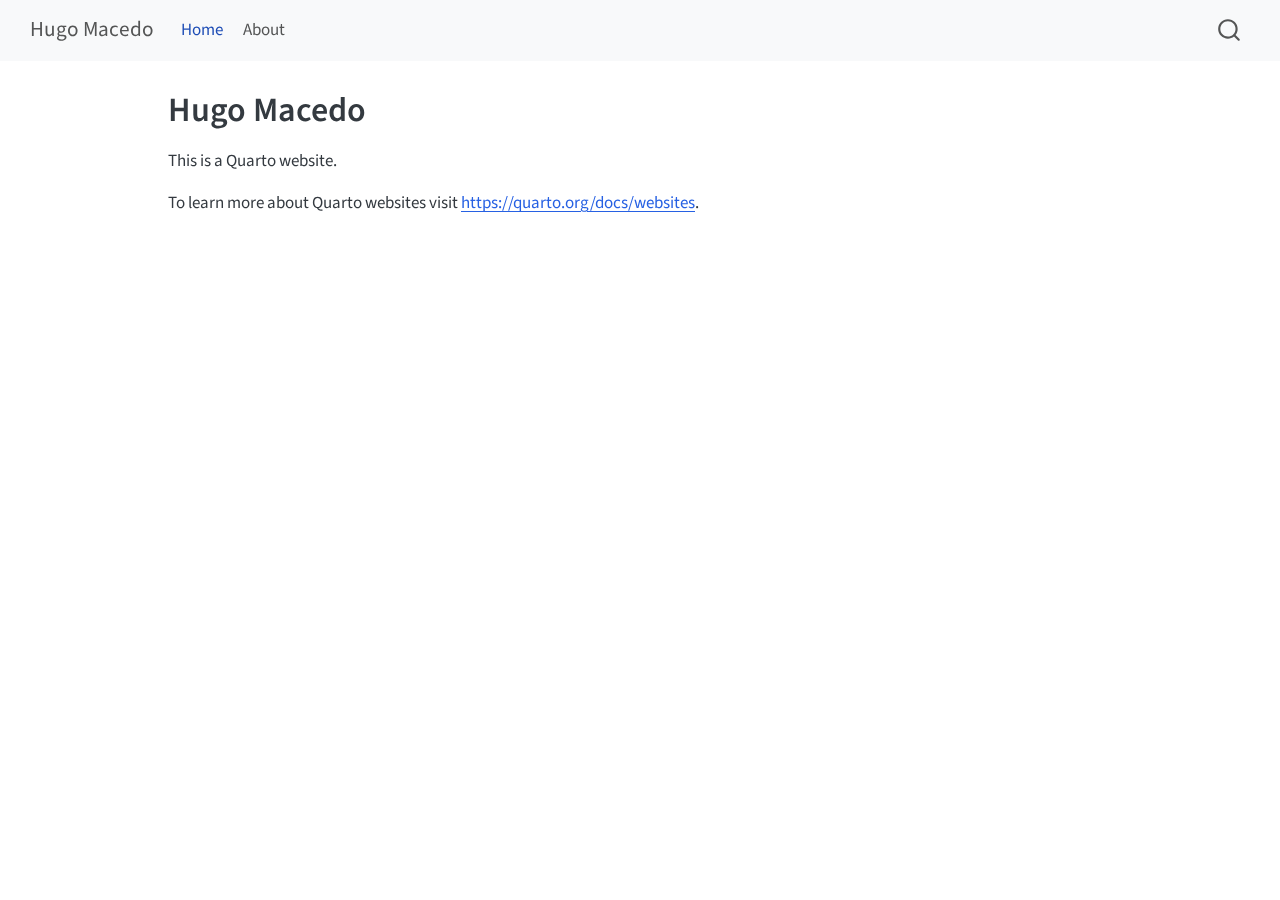
==== index.html @ d74cac8b "Built site for gh-pages" ====
<!DOCTYPE html>
<html xmlns="http://www.w3.org/1999/xhtml" lang="en" xml:lang="en"><head>

<meta charset="utf-8">
<meta name="generator" content="quarto-1.6.42">

<meta name="viewport" content="width=device-width, initial-scale=1.0, user-scalable=yes">


<title>Hugo Macedo</title>
<style>
code{white-space: pre-wrap;}
span.smallcaps{font-variant: small-caps;}
div.columns{display: flex; gap: min(4vw, 1.5em);}
div.column{flex: auto; overflow-x: auto;}
div.hanging-indent{margin-left: 1.5em; text-indent: -1.5em;}
ul.task-list{list-style: none;}
ul.task-list li input[type="checkbox"] {
  width: 0.8em;
  margin: 0 0.8em 0.2em -1em; /* quarto-specific, see https://github.com/quarto-dev/quarto-cli/issues/4556 */ 
  vertical-align: middle;
}
</style>


<script src="site_libs/quarto-nav/quarto-nav.js"></script>
<script src="site_libs/quarto-nav/headroom.min.js"></script>
<script src="site_libs/clipboard/clipboard.min.js"></script>
<script src="site_libs/quarto-search/autocomplete.umd.js"></script>
<script src="site_libs/quarto-search/fuse.min.js"></script>
<script src="site_libs/quarto-search/quarto-search.js"></script>
<meta name="quarto:offset" content="./">
<script src="site_libs/quarto-html/quarto.js"></script>
<script src="site_libs/quarto-html/popper.min.js"></script>
<script src="site_libs/quarto-html/tippy.umd.min.js"></script>
<script src="site_libs/quarto-html/anchor.min.js"></script>
<link href="site_libs/quarto-html/tippy.css" rel="stylesheet">
<link href="site_libs/quarto-html/quarto-syntax-highlighting-2f5df379a58b258e96c21c0638c20c03.css" rel="stylesheet" id="quarto-text-highlighting-styles">
<script src="site_libs/bootstrap/bootstrap.min.js"></script>
<link href="site_libs/bootstrap/bootstrap-icons.css" rel="stylesheet">
<link href="site_libs/bootstrap/bootstrap-5c67a7444eebc356e54fdce0a63e8750.min.css" rel="stylesheet" append-hash="true" id="quarto-bootstrap" data-mode="light">
<script id="quarto-search-options" type="application/json">{
  "location": "navbar",
  "copy-button": false,
  "collapse-after": 3,
  "panel-placement": "end",
  "type": "overlay",
  "limit": 50,
  "keyboard-shortcut": [
    "f",
    "/",
    "s"
  ],
  "show-item-context": false,
  "language": {
    "search-no-results-text": "No results",
    "search-matching-documents-text": "matching documents",
    "search-copy-link-title": "Copy link to search",
    "search-hide-matches-text": "Hide additional matches",
    "search-more-match-text": "more match in this document",
    "search-more-matches-text": "more matches in this document",
    "search-clear-button-title": "Clear",
    "search-text-placeholder": "",
    "search-detached-cancel-button-title": "Cancel",
    "search-submit-button-title": "Submit",
    "search-label": "Search"
  }
}</script>


<link rel="stylesheet" href="styles.css">
</head>

<body class="nav-fixed">

<div id="quarto-search-results"></div>
  <header id="quarto-header" class="headroom fixed-top">
    <nav class="navbar navbar-expand-lg " data-bs-theme="dark">
      <div class="navbar-container container-fluid">
      <div class="navbar-brand-container mx-auto">
    <a class="navbar-brand" href="./index.html">
    <span class="navbar-title">Hugo Macedo</span>
    </a>
  </div>
            <div id="quarto-search" class="" title="Search"></div>
          <button class="navbar-toggler" type="button" data-bs-toggle="collapse" data-bs-target="#navbarCollapse" aria-controls="navbarCollapse" role="menu" aria-expanded="false" aria-label="Toggle navigation" onclick="if (window.quartoToggleHeadroom) { window.quartoToggleHeadroom(); }">
  <span class="navbar-toggler-icon"></span>
</button>
          <div class="collapse navbar-collapse" id="navbarCollapse">
            <ul class="navbar-nav navbar-nav-scroll me-auto">
  <li class="nav-item">
    <a class="nav-link active" href="./index.html" aria-current="page"> 
<span class="menu-text">Home</span></a>
  </li>  
  <li class="nav-item">
    <a class="nav-link" href="./about.html"> 
<span class="menu-text">About</span></a>
  </li>  
</ul>
          </div> <!-- /navcollapse -->
            <div class="quarto-navbar-tools">
</div>
      </div> <!-- /container-fluid -->
    </nav>
</header>
<!-- content -->
<div id="quarto-content" class="quarto-container page-columns page-rows-contents page-layout-article page-navbar">
<!-- sidebar -->
<!-- margin-sidebar -->
    <div id="quarto-margin-sidebar" class="sidebar margin-sidebar zindex-bottom">
        
    </div>
<!-- main -->
<main class="content" id="quarto-document-content">

<header id="title-block-header" class="quarto-title-block default">
<div class="quarto-title">
<h1 class="title">Hugo Macedo</h1>
</div>



<div class="quarto-title-meta">

    
  
    
  </div>
  


</header>


<p>This is a Quarto website.</p>
<p>To learn more about Quarto websites visit <a href="https://quarto.org/docs/websites" class="uri">https://quarto.org/docs/websites</a>.</p>



</main> <!-- /main -->
<script id="quarto-html-after-body" type="application/javascript">
window.document.addEventListener("DOMContentLoaded", function (event) {
  const toggleBodyColorMode = (bsSheetEl) => {
    const mode = bsSheetEl.getAttribute("data-mode");
    const bodyEl = window.document.querySelector("body");
    if (mode === "dark") {
      bodyEl.classList.add("quarto-dark");
      bodyEl.classList.remove("quarto-light");
    } else {
      bodyEl.classList.add("quarto-light");
      bodyEl.classList.remove("quarto-dark");
    }
  }
  const toggleBodyColorPrimary = () => {
    const bsSheetEl = window.document.querySelector("link#quarto-bootstrap");
    if (bsSheetEl) {
      toggleBodyColorMode(bsSheetEl);
    }
  }
  toggleBodyColorPrimary();  
  const icon = "";
  const anchorJS = new window.AnchorJS();
  anchorJS.options = {
    placement: 'right',
    icon: icon
  };
  anchorJS.add('.anchored');
  const isCodeAnnotation = (el) => {
    for (const clz of el.classList) {
      if (clz.startsWith('code-annotation-')) {                     
        return true;
      }
    }
    return false;
  }
  const onCopySuccess = function(e) {
    // button target
    const button = e.trigger;
    // don't keep focus
    button.blur();
    // flash "checked"
    button.classList.add('code-copy-button-checked');
    var currentTitle = button.getAttribute("title");
    button.setAttribute("title", "Copied!");
    let tooltip;
    if (window.bootstrap) {
      button.setAttribute("data-bs-toggle", "tooltip");
      button.setAttribute("data-bs-placement", "left");
      button.setAttribute("data-bs-title", "Copied!");
      tooltip = new bootstrap.Tooltip(button, 
        { trigger: "manual", 
          customClass: "code-copy-button-tooltip",
          offset: [0, -8]});
      tooltip.show();    
    }
    setTimeout(function() {
      if (tooltip) {
        tooltip.hide();
        button.removeAttribute("data-bs-title");
        button.removeAttribute("data-bs-toggle");
        button.removeAttribute("data-bs-placement");
      }
      button.setAttribute("title", currentTitle);
      button.classList.remove('code-copy-button-checked');
    }, 1000);
    // clear code selection
    e.clearSelection();
  }
  const getTextToCopy = function(trigger) {
      const codeEl = trigger.previousElementSibling.cloneNode(true);
      for (const childEl of codeEl.children) {
        if (isCodeAnnotation(childEl)) {
          childEl.remove();
        }
      }
      return codeEl.innerText;
  }
  const clipboard = new window.ClipboardJS('.code-copy-button:not([data-in-quarto-modal])', {
    text: getTextToCopy
  });
  clipboard.on('success', onCopySuccess);
  if (window.document.getElementById('quarto-embedded-source-code-modal')) {
    const clipboardModal = new window.ClipboardJS('.code-copy-button[data-in-quarto-modal]', {
      text: getTextToCopy,
      container: window.document.getElementById('quarto-embedded-source-code-modal')
    });
    clipboardModal.on('success', onCopySuccess);
  }
    var localhostRegex = new RegExp(/^(?:http|https):\/\/localhost\:?[0-9]*\//);
    var mailtoRegex = new RegExp(/^mailto:/);
      var filterRegex = new RegExp("https:\/\/hhmace\.do");
    var isInternal = (href) => {
        return filterRegex.test(href) || localhostRegex.test(href) || mailtoRegex.test(href);
    }
    // Inspect non-navigation links and adorn them if external
 	var links = window.document.querySelectorAll('a[href]:not(.nav-link):not(.navbar-brand):not(.toc-action):not(.sidebar-link):not(.sidebar-item-toggle):not(.pagination-link):not(.no-external):not([aria-hidden]):not(.dropdown-item):not(.quarto-navigation-tool):not(.about-link)');
    for (var i=0; i<links.length; i++) {
      const link = links[i];
      if (!isInternal(link.href)) {
        // undo the damage that might have been done by quarto-nav.js in the case of
        // links that we want to consider external
        if (link.dataset.originalHref !== undefined) {
          link.href = link.dataset.originalHref;
        }
      }
    }
  function tippyHover(el, contentFn, onTriggerFn, onUntriggerFn) {
    const config = {
      allowHTML: true,
      maxWidth: 500,
      delay: 100,
      arrow: false,
      appendTo: function(el) {
          return el.parentElement;
      },
      interactive: true,
      interactiveBorder: 10,
      theme: 'quarto',
      placement: 'bottom-start',
    };
    if (contentFn) {
      config.content = contentFn;
    }
    if (onTriggerFn) {
      config.onTrigger = onTriggerFn;
    }
    if (onUntriggerFn) {
      config.onUntrigger = onUntriggerFn;
    }
    window.tippy(el, config); 
  }
  const noterefs = window.document.querySelectorAll('a[role="doc-noteref"]');
  for (var i=0; i<noterefs.length; i++) {
    const ref = noterefs[i];
    tippyHover(ref, function() {
      // use id or data attribute instead here
      let href = ref.getAttribute('data-footnote-href') || ref.getAttribute('href');
      try { href = new URL(href).hash; } catch {}
      const id = href.replace(/^#\/?/, "");
      const note = window.document.getElementById(id);
      if (note) {
        return note.innerHTML;
      } else {
        return "";
      }
    });
  }
  const xrefs = window.document.querySelectorAll('a.quarto-xref');
  const processXRef = (id, note) => {
    // Strip column container classes
    const stripColumnClz = (el) => {
      el.classList.remove("page-full", "page-columns");
      if (el.children) {
        for (const child of el.children) {
          stripColumnClz(child);
        }
      }
    }
    stripColumnClz(note)
    if (id === null || id.startsWith('sec-')) {
      // Special case sections, only their first couple elements
      const container = document.createElement("div");
      if (note.children && note.children.length > 2) {
        container.appendChild(note.children[0].cloneNode(true));
        for (let i = 1; i < note.children.length; i++) {
          const child = note.children[i];
          if (child.tagName === "P" && child.innerText === "") {
            continue;
          } else {
            container.appendChild(child.cloneNode(true));
            break;
          }
        }
        if (window.Quarto?.typesetMath) {
          window.Quarto.typesetMath(container);
        }
        return container.innerHTML
      } else {
        if (window.Quarto?.typesetMath) {
          window.Quarto.typesetMath(note);
        }
        return note.innerHTML;
      }
    } else {
      // Remove any anchor links if they are present
      const anchorLink = note.querySelector('a.anchorjs-link');
      if (anchorLink) {
        anchorLink.remove();
      }
      if (window.Quarto?.typesetMath) {
        window.Quarto.typesetMath(note);
      }
      if (note.classList.contains("callout")) {
        return note.outerHTML;
      } else {
        return note.innerHTML;
      }
    }
  }
  for (var i=0; i<xrefs.length; i++) {
    const xref = xrefs[i];
    tippyHover(xref, undefined, function(instance) {
      instance.disable();
      let url = xref.getAttribute('href');
      let hash = undefined; 
      if (url.startsWith('#')) {
        hash = url;
      } else {
        try { hash = new URL(url).hash; } catch {}
      }
      if (hash) {
        const id = hash.replace(/^#\/?/, "");
        const note = window.document.getElementById(id);
        if (note !== null) {
          try {
            const html = processXRef(id, note.cloneNode(true));
            instance.setContent(html);
          } finally {
            instance.enable();
            instance.show();
          }
        } else {
          // See if we can fetch this
          fetch(url.split('#')[0])
          .then(res => res.text())
          .then(html => {
            const parser = new DOMParser();
            const htmlDoc = parser.parseFromString(html, "text/html");
            const note = htmlDoc.getElementById(id);
            if (note !== null) {
              const html = processXRef(id, note);
              instance.setContent(html);
            } 
          }).finally(() => {
            instance.enable();
            instance.show();
          });
        }
      } else {
        // See if we can fetch a full url (with no hash to target)
        // This is a special case and we should probably do some content thinning / targeting
        fetch(url)
        .then(res => res.text())
        .then(html => {
          const parser = new DOMParser();
          const htmlDoc = parser.parseFromString(html, "text/html");
          const note = htmlDoc.querySelector('main.content');
          if (note !== null) {
            // This should only happen for chapter cross references
            // (since there is no id in the URL)
            // remove the first header
            if (note.children.length > 0 && note.children[0].tagName === "HEADER") {
              note.children[0].remove();
            }
            const html = processXRef(null, note);
            instance.setContent(html);
          } 
        }).finally(() => {
          instance.enable();
          instance.show();
        });
      }
    }, function(instance) {
    });
  }
      let selectedAnnoteEl;
      const selectorForAnnotation = ( cell, annotation) => {
        let cellAttr = 'data-code-cell="' + cell + '"';
        let lineAttr = 'data-code-annotation="' +  annotation + '"';
        const selector = 'span[' + cellAttr + '][' + lineAttr + ']';
        return selector;
      }
      const selectCodeLines = (annoteEl) => {
        const doc = window.document;
        const targetCell = annoteEl.getAttribute("data-target-cell");
        const targetAnnotation = annoteEl.getAttribute("data-target-annotation");
        const annoteSpan = window.document.querySelector(selectorForAnnotation(targetCell, targetAnnotation));
        const lines = annoteSpan.getAttribute("data-code-lines").split(",");
        const lineIds = lines.map((line) => {
          return targetCell + "-" + line;
        })
        let top = null;
        let height = null;
        let parent = null;
        if (lineIds.length > 0) {
            //compute the position of the single el (top and bottom and make a div)
            const el = window.document.getElementById(lineIds[0]);
            top = el.offsetTop;
            height = el.offsetHeight;
            parent = el.parentElement.parentElement;
          if (lineIds.length > 1) {
            const lastEl = window.document.getElementById(lineIds[lineIds.length - 1]);
            const bottom = lastEl.offsetTop + lastEl.offsetHeight;
            height = bottom - top;
          }
          if (top !== null && height !== null && parent !== null) {
            // cook up a div (if necessary) and position it 
            let div = window.document.getElementById("code-annotation-line-highlight");
            if (div === null) {
              div = window.document.createElement("div");
              div.setAttribute("id", "code-annotation-line-highlight");
              div.style.position = 'absolute';
              parent.appendChild(div);
            }
            div.style.top = top - 2 + "px";
            div.style.height = height + 4 + "px";
            div.style.left = 0;
            let gutterDiv = window.document.getElementById("code-annotation-line-highlight-gutter");
            if (gutterDiv === null) {
              gutterDiv = window.document.createElement("div");
              gutterDiv.setAttribute("id", "code-annotation-line-highlight-gutter");
              gutterDiv.style.position = 'absolute';
              const codeCell = window.document.getElementById(targetCell);
              const gutter = codeCell.querySelector('.code-annotation-gutter');
              gutter.appendChild(gutterDiv);
            }
            gutterDiv.style.top = top - 2 + "px";
            gutterDiv.style.height = height + 4 + "px";
          }
          selectedAnnoteEl = annoteEl;
        }
      };
      const unselectCodeLines = () => {
        const elementsIds = ["code-annotation-line-highlight", "code-annotation-line-highlight-gutter"];
        elementsIds.forEach((elId) => {
          const div = window.document.getElementById(elId);
          if (div) {
            div.remove();
          }
        });
        selectedAnnoteEl = undefined;
      };
        // Handle positioning of the toggle
    window.addEventListener(
      "resize",
      throttle(() => {
        elRect = undefined;
        if (selectedAnnoteEl) {
          selectCodeLines(selectedAnnoteEl);
        }
      }, 10)
    );
    function throttle(fn, ms) {
    let throttle = false;
    let timer;
      return (...args) => {
        if(!throttle) { // first call gets through
            fn.apply(this, args);
            throttle = true;
        } else { // all the others get throttled
            if(timer) clearTimeout(timer); // cancel #2
            timer = setTimeout(() => {
              fn.apply(this, args);
              timer = throttle = false;
            }, ms);
        }
      };
    }
      // Attach click handler to the DT
      const annoteDls = window.document.querySelectorAll('dt[data-target-cell]');
      for (const annoteDlNode of annoteDls) {
        annoteDlNode.addEventListener('click', (event) => {
          const clickedEl = event.target;
          if (clickedEl !== selectedAnnoteEl) {
            unselectCodeLines();
            const activeEl = window.document.querySelector('dt[data-target-cell].code-annotation-active');
            if (activeEl) {
              activeEl.classList.remove('code-annotation-active');
            }
            selectCodeLines(clickedEl);
            clickedEl.classList.add('code-annotation-active');
          } else {
            // Unselect the line
            unselectCodeLines();
            clickedEl.classList.remove('code-annotation-active');
          }
        });
      }
  const findCites = (el) => {
    const parentEl = el.parentElement;
    if (parentEl) {
      const cites = parentEl.dataset.cites;
      if (cites) {
        return {
          el,
          cites: cites.split(' ')
        };
      } else {
        return findCites(el.parentElement)
      }
    } else {
      return undefined;
    }
  };
  var bibliorefs = window.document.querySelectorAll('a[role="doc-biblioref"]');
  for (var i=0; i<bibliorefs.length; i++) {
    const ref = bibliorefs[i];
    const citeInfo = findCites(ref);
    if (citeInfo) {
      tippyHover(citeInfo.el, function() {
        var popup = window.document.createElement('div');
        citeInfo.cites.forEach(function(cite) {
          var citeDiv = window.document.createElement('div');
          citeDiv.classList.add('hanging-indent');
          citeDiv.classList.add('csl-entry');
          var biblioDiv = window.document.getElementById('ref-' + cite);
          if (biblioDiv) {
            citeDiv.innerHTML = biblioDiv.innerHTML;
          }
          popup.appendChild(citeDiv);
        });
        return popup.innerHTML;
      });
    }
  }
});
</script>
</div> <!-- /content -->




</body></html>
---- site_libs/quarto-html/tippy.css ----
.tippy-box[data-animation=fade][data-state=hidden]{opacity:0}[data-tippy-root]{max-width:calc(100vw - 10px)}.tippy-box{position:relative;background-color:#333;color:#fff;border-radius:4px;font-size:14px;line-height:1.4;white-space:normal;outline:0;transition-property:transform,visibility,opacity}.tippy-box[data-placement^=top]>.tippy-arrow{bottom:0}.tippy-box[data-placement^=top]>.tippy-arrow:before{bottom:-7px;left:0;border-width:8px 8px 0;border-top-color:initial;transform-origin:center top}.tippy-box[data-placement^=bottom]>.tippy-arrow{top:0}.tippy-box[data-placement^=bottom]>.tippy-arrow:before{top:-7px;left:0;border-width:0 8px 8px;border-bottom-color:initial;transform-origin:center bottom}.tippy-box[data-placement^=left]>.tippy-arrow{right:0}.tippy-box[data-placement^=left]>.tippy-arrow:before{border-width:8px 0 8px 8px;border-left-color:initial;right:-7px;transform-origin:center left}.tippy-box[data-placement^=right]>.tippy-arrow{left:0}.tippy-box[data-placement^=right]>.tippy-arrow:before{left:-7px;border-width:8px 8px 8px 0;border-right-color:initial;transform-origin:center right}.tippy-box[data-inertia][data-state=visible]{transition-timing-function:cubic-bezier(.54,1.5,.38,1.11)}.tippy-arrow{width:16px;height:16px;color:#333}.tippy-arrow:before{content:"";position:absolute;border-color:transparent;border-style:solid}.tippy-content{position:relative;padding:5px 9px;z-index:1}
---- site_libs/quarto-html/quarto-syntax-highlighting-2f5df379a58b258e96c21c0638c20c03.css ----
/* quarto syntax highlight colors */
:root {
  --quarto-hl-ot-color: #003B4F;
  --quarto-hl-at-color: #657422;
  --quarto-hl-ss-color: #20794D;
  --quarto-hl-an-color: #5E5E5E;
  --quarto-hl-fu-color: #4758AB;
  --quarto-hl-st-color: #20794D;
  --quarto-hl-cf-color: #003B4F;
  --quarto-hl-op-color: #5E5E5E;
  --quarto-hl-er-color: #AD0000;
  --quarto-hl-bn-color: #AD0000;
  --quarto-hl-al-color: #AD0000;
  --quarto-hl-va-color: #111111;
  --quarto-hl-bu-color: inherit;
  --quarto-hl-ex-color: inherit;
  --quarto-hl-pp-color: #AD0000;
  --quarto-hl-in-color: #5E5E5E;
  --quarto-hl-vs-color: #20794D;
  --quarto-hl-wa-color: #5E5E5E;
  --quarto-hl-do-color: #5E5E5E;
  --quarto-hl-im-color: #00769E;
  --quarto-hl-ch-color: #20794D;
  --quarto-hl-dt-color: #AD0000;
  --quarto-hl-fl-color: #AD0000;
  --quarto-hl-co-color: #5E5E5E;
  --quarto-hl-cv-color: #5E5E5E;
  --quarto-hl-cn-color: #8f5902;
  --quarto-hl-sc-color: #5E5E5E;
  --quarto-hl-dv-color: #AD0000;
  --quarto-hl-kw-color: #003B4F;
}

/* other quarto variables */
:root {
  --quarto-font-monospace: SFMono-Regular, Menlo, Monaco, Consolas, "Liberation Mono", "Courier New", monospace;
}

pre > code.sourceCode > span {
  color: #003B4F;
}

code span {
  color: #003B4F;
}

code.sourceCode > span {
  color: #003B4F;
}

div.sourceCode,
div.sourceCode pre.sourceCode {
  color: #003B4F;
}

code span.ot {
  color: #003B4F;
  font-style: inherit;
}

code span.at {
  color: #657422;
  font-style: inherit;
}

code span.ss {
  color: #20794D;
  font-style: inherit;
}

code span.an {
  color: #5E5E5E;
  font-style: inherit;
}

code span.fu {
  color: #4758AB;
  font-style: inherit;
}

code span.st {
  color: #20794D;
  font-style: inherit;
}

code span.cf {
  color: #003B4F;
  font-weight: bold;
  font-style: inherit;
}

code span.op {
  color: #5E5E5E;
  font-style: inherit;
}

code span.er {
  color: #AD0000;
  font-style: inherit;
}

code span.bn {
  color: #AD0000;
  font-style: inherit;
}

code span.al {
  color: #AD0000;
  font-style: inherit;
}

code span.va {
  color: #111111;
  font-style: inherit;
}

code span.bu {
  font-style: inherit;
}

code span.ex {
  font-style: inherit;
}

code span.pp {
  color: #AD0000;
  font-style: inherit;
}

code span.in {
  color: #5E5E5E;
  font-style: inherit;
}

code span.vs {
  color: #20794D;
  font-style: inherit;
}

code span.wa {
  color: #5E5E5E;
  font-style: italic;
}

code span.do {
  color: #5E5E5E;
  font-style: italic;
}

code span.im {
  color: #00769E;
  font-style: inherit;
}

code span.ch {
  color: #20794D;
  font-style: inherit;
}

code span.dt {
  color: #AD0000;
  font-style: inherit;
}

code span.fl {
  color: #AD0000;
  font-style: inherit;
}

code span.co {
  color: #5E5E5E;
  font-style: inherit;
}

code span.cv {
  color: #5E5E5E;
  font-style: italic;
}

code span.cn {
  color: #8f5902;
  font-style: inherit;
}

code span.sc {
  color: #5E5E5E;
  font-style: inherit;
}

code span.dv {
  color: #AD0000;
  font-style: inherit;
}

code span.kw {
  color: #003B4F;
  font-weight: bold;
  font-style: inherit;
}

.prevent-inlining {
  content: "</";
}

/*# sourceMappingURL=35eb38a806ee71ea6d2563be2308c832.css.map */
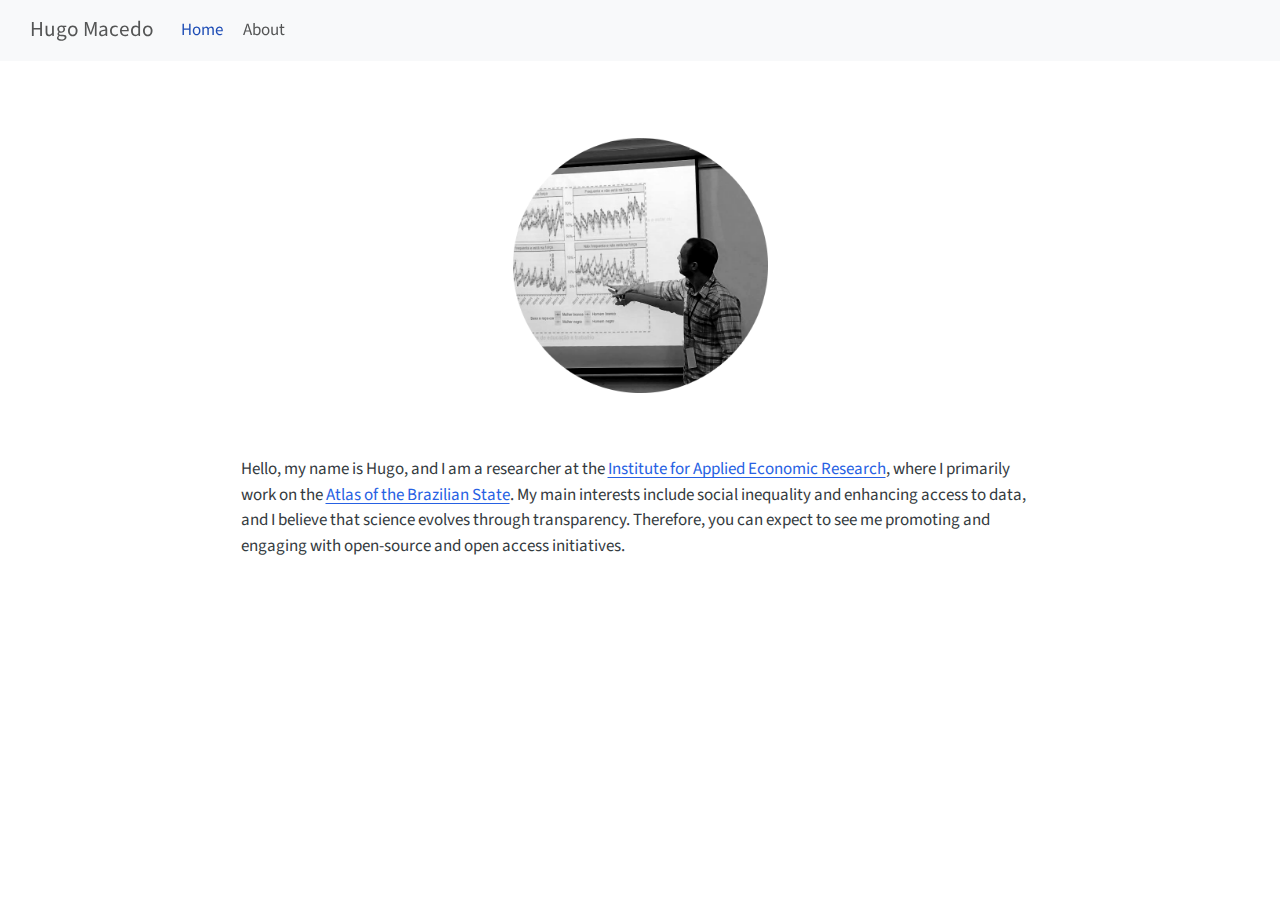
==== commit 62e76339: "Built site for gh-pages" ====
--- a/index.html
+++ b/index.html
@@ -26,10 +26,6 @@
 <script src="site_libs/quarto-nav/quarto-nav.js"></script>
 <script src="site_libs/quarto-nav/headroom.min.js"></script>
 <script src="site_libs/clipboard/clipboard.min.js"></script>
-<script src="site_libs/quarto-search/autocomplete.umd.js"></script>
-<script src="site_libs/quarto-search/fuse.min.js"></script>
-<script src="site_libs/quarto-search/quarto-search.js"></script>
-<meta name="quarto:offset" content="./">
 <script src="site_libs/quarto-html/quarto.js"></script>
 <script src="site_libs/quarto-html/popper.min.js"></script>
 <script src="site_libs/quarto-html/tippy.umd.min.js"></script>
@@ -38,20 +34,8 @@
 <link href="site_libs/quarto-html/quarto-syntax-highlighting-2f5df379a58b258e96c21c0638c20c03.css" rel="stylesheet" id="quarto-text-highlighting-styles">
 <script src="site_libs/bootstrap/bootstrap.min.js"></script>
 <link href="site_libs/bootstrap/bootstrap-icons.css" rel="stylesheet">
-<link href="site_libs/bootstrap/bootstrap-5c67a7444eebc356e54fdce0a63e8750.min.css" rel="stylesheet" append-hash="true" id="quarto-bootstrap" data-mode="light">
+<link href="site_libs/bootstrap/bootstrap-8647a4a42273f773479d27c00df3f9ed.min.css" rel="stylesheet" append-hash="true" id="quarto-bootstrap" data-mode="light">
 <script id="quarto-search-options" type="application/json">{
-  "location": "navbar",
-  "copy-button": false,
-  "collapse-after": 3,
-  "panel-placement": "end",
-  "type": "overlay",
-  "limit": 50,
-  "keyboard-shortcut": [
-    "f",
-    "/",
-    "s"
-  ],
-  "show-item-context": false,
   "language": {
     "search-no-results-text": "No results",
     "search-matching-documents-text": "matching documents",
@@ -71,7 +55,7 @@
 <link rel="stylesheet" href="styles.css">
 </head>
 
-<body class="nav-fixed">
+<body class="nav-fixed fullcontent">
 
 <div id="quarto-search-results"></div>
   <header id="quarto-header" class="headroom fixed-top">
@@ -82,7 +66,6 @@
     <span class="navbar-title">Hugo Macedo</span>
     </a>
   </div>
-            <div id="quarto-search" class="" title="Search"></div>
           <button class="navbar-toggler" type="button" data-bs-toggle="collapse" data-bs-target="#navbarCollapse" aria-controls="navbarCollapse" role="menu" aria-expanded="false" aria-label="Toggle navigation" onclick="if (window.quartoToggleHeadroom) { window.quartoToggleHeadroom(); }">
   <span class="navbar-toggler-icon"></span>
 </button>
@@ -107,33 +90,21 @@
 <div id="quarto-content" class="quarto-container page-columns page-rows-contents page-layout-article page-navbar">
 <!-- sidebar -->
 <!-- margin-sidebar -->
-    <div id="quarto-margin-sidebar" class="sidebar margin-sidebar zindex-bottom">
-        
-    </div>
+    
 <!-- main -->
-<main class="content" id="quarto-document-content">
-
-<header id="title-block-header" class="quarto-title-block default">
-<div class="quarto-title">
-<h1 class="title">Hugo Macedo</h1>
+<main class="content" id="quarto-document-content"><header id="title-block-header" class="quarto-title-block"></header>
+
+
+
+
+<div class="quarto-figure quarto-figure-center">
+<figure class="figure">
+<p><img src="img/me.png" class="img-fluid quarto-figure quarto-figure-center figure-img" style="padding: 30px 0;width:15em"></p>
+</figure>
 </div>
-
-
-
-<div class="quarto-title-meta">
-
-    
-  
-    
-  </div>
-  
-
-
-</header>
-
-
-<p>This is a Quarto website.</p>
-<p>To learn more about Quarto websites visit <a href="https://quarto.org/docs/websites" class="uri">https://quarto.org/docs/websites</a>.</p>
+<div class="introduction">
+<p>Hello, my name is Hugo, and I am a researcher at the <a href="https://www.ipea.gov.br">Institute for Applied Economic Research</a>, where I primarily work on the <a href="https://www.ipea.gov.br/atlasestado">Atlas of the Brazilian State</a>. My main interests include social inequality and enhancing access to data, and I believe that science evolves through transparency. Therefore, you can expect to see me promoting and engaging with open-source and open access initiatives.</p>
+</div>
 
 
 
